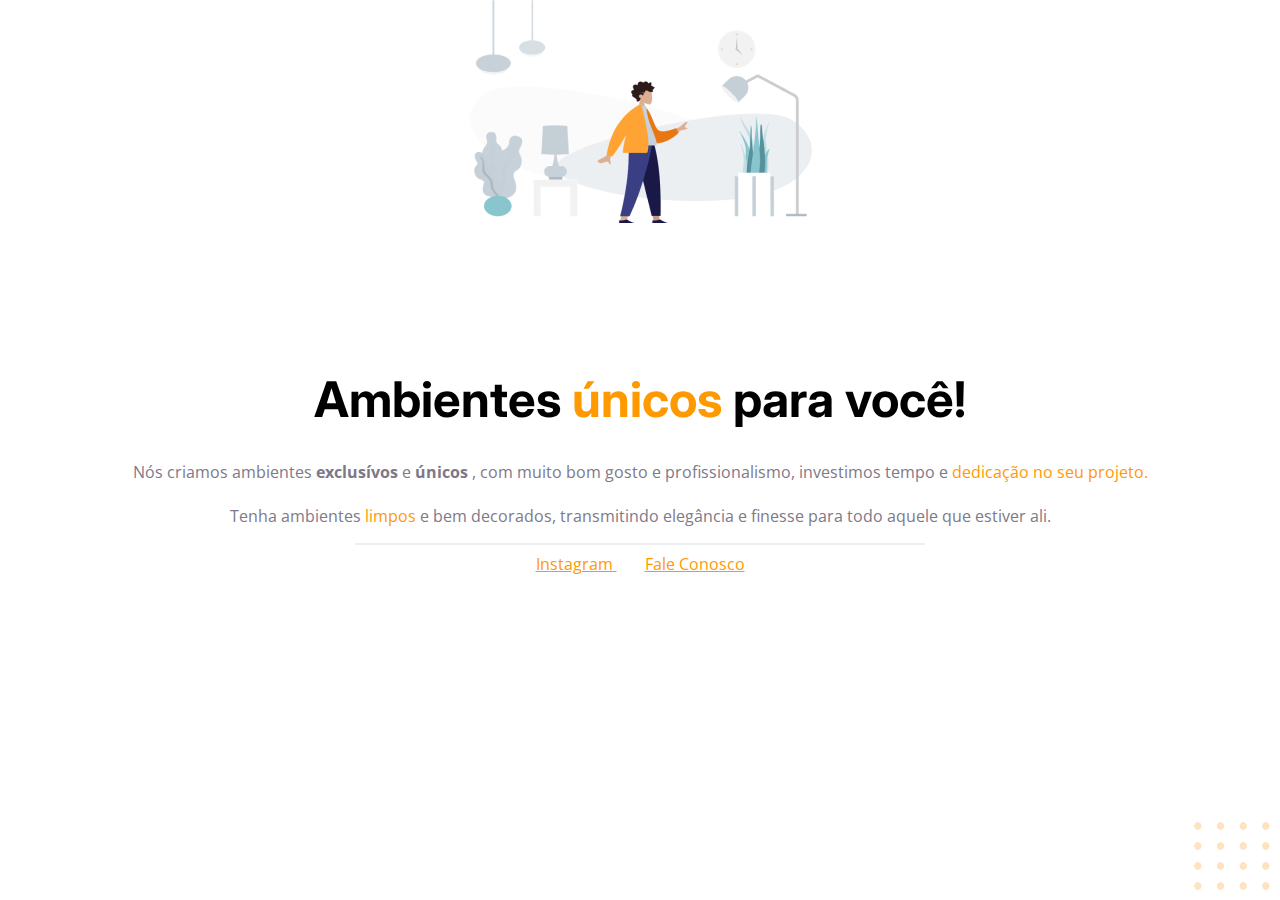
==== index.html @ 5ca67c05 "Add files via upload" ====
<!DOCTYPE html>
<html lang="pt-br">

<head>
  <link rel="preconnect" href="https://fonts.googleapis.com">
  <link rel="preconnect" href="https://fonts.gstatic.com" crossorigin>
  <link rel="preconnect" href="https://fonts.googleapis.com">
  <link rel="preconnect" href="https://fonts.gstatic.com" crossorigin>
  <link
    href="https://fonts.googleapis.com/css2?family=Inter:wght@100..900&family=Open+Sans:ital,wght@0,300..800;1,300..800&display=swap"
    rel="stylesheet">
  <link rel="stylesheet" href="style.css">
  <meta charset="UTF-8">
  <meta name="viewport" content="width=device-width, initial-scale=1.0">

  <title>Móveis customizados</title>

  <link href="https://fonts.googleapis.com/css2?family=Open+Sans:ital,wght@0,300..800;1,300..800&display=swap"
    rel="stylesheet">
</head>

<body>
  <img id="balls" src="imagens/balls.svg" alt="Bolinhas alaranjadas no canto inferior">

  <div id="hero">
    <img src="imagens/img1.png" alt="Imagem de uma pessoa vestindo uma camisa amarela, em uma sala com móveis">
  </div>
  <h1>Ambientes <span>únicos</span> para você!</h1>
  <p>Nós criamos ambientes <strong>exclusívos</strong> e <strong> únicos </strong>, com muito bom gosto e
    profissionalismo, investimos tempo
    e <span>dedicação no seu projeto.</span>

    <br>
    <br>

    Tenha ambientes <span>limpos</span> e bem decorados,
    transmitindo elegância e finesse para todo aquele que estiver ali.
  </p>

  <div id="footer">

    <div id="line"></div>
    <a 
    target="_blank"
    href="https://instagram.com/moveis">
      <span>Instagram</span>
    </a>

    <a href="mailto:contato@moveispipipi.com">
      <span> Fale Conosco</span>
    </a>
  </div>
</body>

</html>
---- style.css ----
body {
  font-family: 'Open Sans', sans-serif;
  text-align: center;
  margin: 0;
}

#hero {
  width: 592px;
  margin: 0 auto 72px;
}

#hero img {
  margin-bottom: 72px;
}

h1 {
  font-family: 'Inter', sans-serif;
  font-size: 49px;
  line-height: 56px;
  ;
}

h1 span {
  font-weight: bold;
}


span,a {
  color: #FF9900;
}

p {
  color: #7D7987;
}

#footer a+ a{
  margin-left: 28px;
}

#footer #line{
  width: 568px;
  height: 0px;
  margin: 0 auto 8px;
  border: 1px solid #ECEFF2;
}

#balls{
  position: fixed;
  bottom: 0px;
  right: 0px;
}
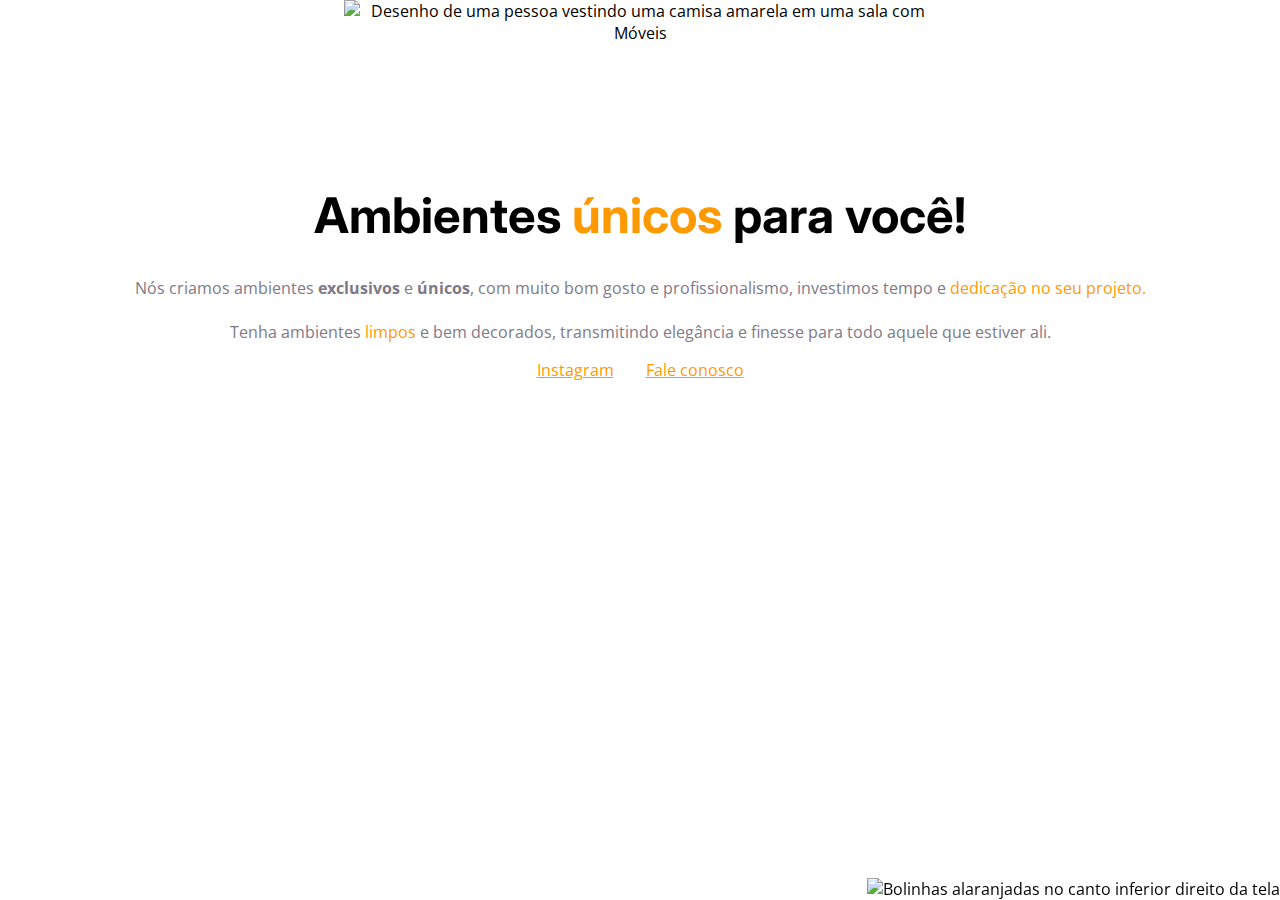
==== commit 2448675f: "Update index.html" ====
--- a/index.html
+++ b/index.html
@@ -1,55 +1,64 @@
-<!DOCTYPE html>
-<html lang="pt-br">
-
-<head>
-  <link rel="preconnect" href="https://fonts.googleapis.com">
-  <link rel="preconnect" href="https://fonts.gstatic.com" crossorigin>
-  <link rel="preconnect" href="https://fonts.googleapis.com">
-  <link rel="preconnect" href="https://fonts.gstatic.com" crossorigin>
-  <link
-    href="https://fonts.googleapis.com/css2?family=Inter:wght@100..900&family=Open+Sans:ital,wght@0,300..800;1,300..800&display=swap"
-    rel="stylesheet">
-  <link rel="stylesheet" href="style.css">
-  <meta charset="UTF-8">
-  <meta name="viewport" content="width=device-width, initial-scale=1.0">
-
-  <title>Móveis customizados</title>
-
-  <link href="https://fonts.googleapis.com/css2?family=Open+Sans:ital,wght@0,300..800;1,300..800&display=swap"
-    rel="stylesheet">
-</head>
-
-<body>
-  <img id="balls" src="imagens/balls.svg" alt="Bolinhas alaranjadas no canto inferior">
-
-  <div id="hero">
-    <img src="imagens/img1.png" alt="Imagem de uma pessoa vestindo uma camisa amarela, em uma sala com móveis">
-  </div>
-  <h1>Ambientes <span>únicos</span> para você!</h1>
-  <p>Nós criamos ambientes <strong>exclusívos</strong> e <strong> únicos </strong>, com muito bom gosto e
-    profissionalismo, investimos tempo
-    e <span>dedicação no seu projeto.</span>
-
-    <br>
-    <br>
-
-    Tenha ambientes <span>limpos</span> e bem decorados,
-    transmitindo elegância e finesse para todo aquele que estiver ali.
-  </p>
-
-  <div id="footer">
-
-    <div id="line"></div>
-    <a 
-    target="_blank"
-    href="https://instagram.com/moveis">
-      <span>Instagram</span>
-    </a>
-
-    <a href="mailto:contato@moveispipipi.com">
-      <span> Fale Conosco</span>
-    </a>
-  </div>
-</body>
-
-</html>+<!-- Instrução que define o tipo do documento. -->
+<!DOCTYPE html>
+<html lang="pt-br">
+<!-- Tag <head> contém as instruções para a página -->
+
+<head>
+  <!--  NOTE: Parece que tem alguns links duplicados, é válido remover os que são duplicados ou que não utiliza  -->
+
+  <link rel="preconnect" href="https://fonts.googleapis.com">
+  <link rel="preconnect" href="https://fonts.gstatic.com" crossorigin>
+  <link rel="preconnect" href="https://fonts.googleapis.com">
+  <link rel="preconnect" href="https://fonts.gstatic.com" crossorigin>
+  <link
+    href="https://fonts.googleapis.com/css2?family=Inter:wght@100..900&family=Open+Sans:ital,wght@0,300..800;1,300..800&display=swap"
+    rel="stylesheet">
+  <meta charset="UTF-8" />
+  <meta name="viewport" content="width=device-width, initial-scale=1.0" />
+  <title>Móveis customizados</title>
+
+  <link href="https://fonts.googleapis.com/css2?family=Inter:wght@400;700&family=Open+Sans:wght@400;700&display=swap"
+    rel="stylesheet" />
+
+  <link rel="stylesheet" href="style.css" />
+</head>
+
+<!-- Tag <body> é o corpo do documento, onde tem as informações que serão mostradas. -->
+
+<body>
+  <img id="balls" src="images/balls.svg" alt="Bolinhas alaranjadas no canto inferior direito da tela" />
+
+  <div id="hero">
+    <img src="images/img1.jpg" alt="Desenho de uma pessoa vestindo uma camisa amarela em uma sala com Móveis" />
+  </div>
+  <h1>Ambientes <span>únicos</span> para você!</h1>
+
+  <!--  NOTE: Aqui seria bacana dividir os textos, ou seja, colocar em parágrafos separados e realizar a quebra de linha fora  -->
+  
+  <p>
+    Nós criamos ambientes <strong>exclusivos</strong> e <strong>únicos</strong>, com muito
+    bom gosto e profissionalismo, investimos tempo e
+    <span>dedicação no seu projeto.</span>
+
+    <br>
+    <br>
+
+    Tenha ambientes <span>limpos</span> e bem decorados, transmitindo
+    elegância e finesse
+    para todo aquele que estiver ali.
+  </p>
+
+
+
+  <div id="footer">
+    <div class="line"></div>
+    <a target="_blank" href="https://instagram.com/moveisparavoce">Instagram</a>
+
+    <!--  NOTE: Bacana, esse tipo de implementação com mailto é bem usado em projetos  -->
+    <a href="mailto:contato@moveisparavoce.com"><span>Fale conosco</span></a>
+  </div>
+
+
+</body>
+
+</html>
